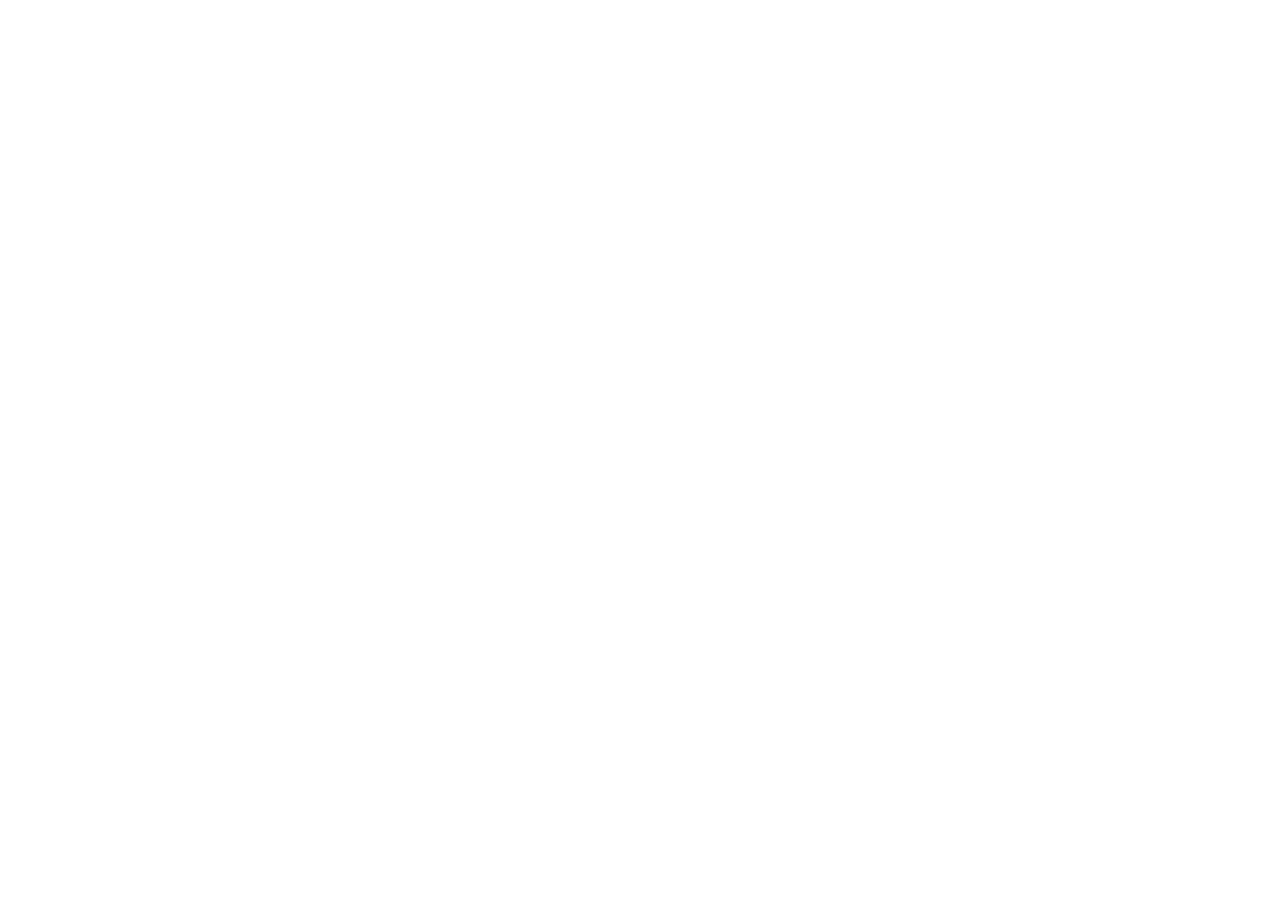
==== index.html @ 30e03585 "testukas" ====
<!DOCTYPE html>
<html lang="en">
<head>
    <meta charset="UTF-8">
    <meta http-equiv="X-UA-Compatible" content="IE=edge">
    <meta name="viewport" content="width=device-width, initial-scale=1.0">
    <title>Penktadienio testas</title>
    <link rel="stylesheet" href="./assets/styles/styles.css">
</head>
<body>
    
</body>
</html>
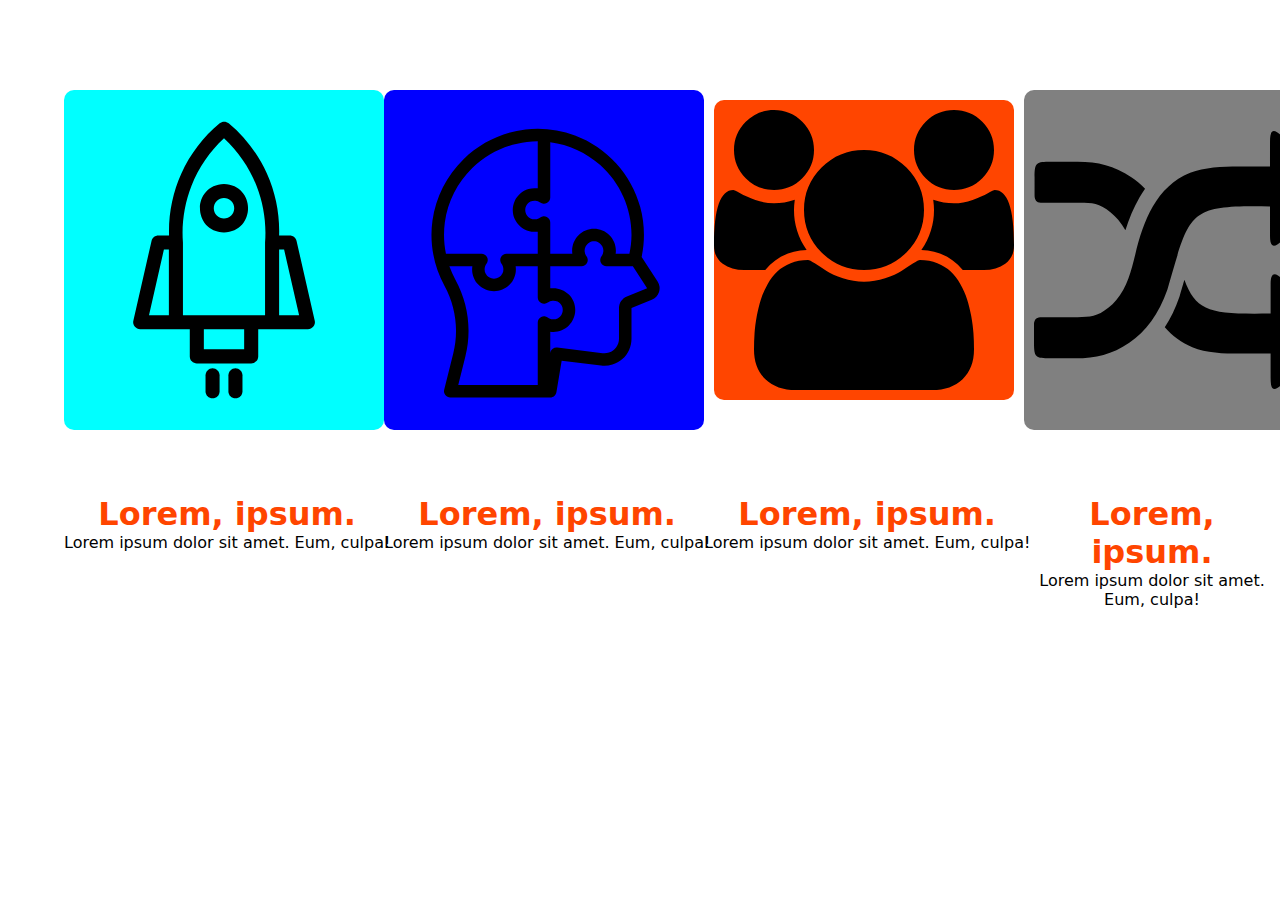
==== commit 09e962ca: "submit week 2 test failed attempt" ====
--- a/index.html
+++ b/index.html
@@ -8,6 +8,45 @@
     <link rel="stylesheet" href="./assets/styles/styles.css">
 </head>
 <body>
-    
+    <div class="wrapper">
+            <div class=item1>
+                <img src="./assets/images/rocket.svg" alt="rocket">
+                
+            </div>
+            <div class="item2">
+                <img src="./assets/images/mind.svg" alt="mind">
+                
+            </div>
+            <div class="item3">
+                <img src="./assets/images/users.svg" alt="users">
+            
+            </div>
+            <div class="item4">
+                <img src="./assets/images/arrow.svg" alt="arrow">
+                
+            </div>
+        </div>
+    <div class="wrapper">
+            <div class="text1">
+                <h1>Lorem, ipsum.</h1>
+                <p>Lorem ipsum dolor sit amet. Eum, culpa!</p>
+
+            </div>
+            <div class="text2">
+                <h1>Lorem, ipsum.</h1>
+                <p>Lorem ipsum dolor sit amet. Eum, culpa!</p>
+
+            </div>
+            <div class="text3">
+                <h1>Lorem, ipsum.</h1>
+                <p>Lorem ipsum dolor sit amet. Eum, culpa!</p>
+
+            </div>
+            <div class="text4">
+                <h1>Lorem, ipsum.</h1>
+                <p>Lorem ipsum dolor sit amet. Eum, culpa!</p>
+
+            </div>
+    </div>
 </body>
 </html>--- a/assets/styles/styles.css
+++ b/assets/styles/styles.css
@@ -0,0 +1,75 @@
+*{
+    margin: 0;
+    padding: 0;
+    box-sizing: border-box;
+    font-family: system-ui, -apple-system, BlinkMacSystemFont, 'Segoe UI', Roboto, Oxygen, Ubuntu, Cantarell, 'Open Sans', 'Helvetica Neue', sans-serif;
+}
+.wrapper{
+    max-width: 1200px;
+    margin:  0 auto;
+
+}
+.item1 img{
+    background-color: aqua;
+    padding: 20px 10px;
+    position: absolute;
+    top: 10%;
+    left: 5%;
+    border-radius: 10px 10px;
+}
+.item2 img{
+    border-radius: 10px 10px;
+    background-color: blue;
+    padding: 20px 10px;
+    position: absolute;
+    top: 10%;
+    left: 30%;
+}
+.item3 img{
+    border-radius: 10px 10px;
+    background-color: orangered;
+    position: absolute;
+    top: 10%;
+    left: 55%;
+    margin: 10px 10px;
+}
+.item4 img{
+    border-radius: 10px 10px;
+    background-color: gray;
+    padding: 20px 10px;
+    position: absolute;
+    top: 10%;
+    left: 80%;
+}
+.text1{
+    position: absolute;
+    top: 55%;
+    left: 5%;
+    text-align: center;   
+}
+.text2{
+    position: absolute;
+    top: 55%;
+    left: 30%;
+    text-align: center;   
+}
+.text3{
+    position: absolute;
+    top: 55%;
+    left: 55%;
+    text-align: center;   
+}
+.text4{
+    position: absolute;
+    top: 55%;
+    left: 80%;
+    text-align: center;   
+}
+h1{
+    color: orangered;
+}
+p{
+    text-align: center;
+    box-sizing: border-box;
+
+}